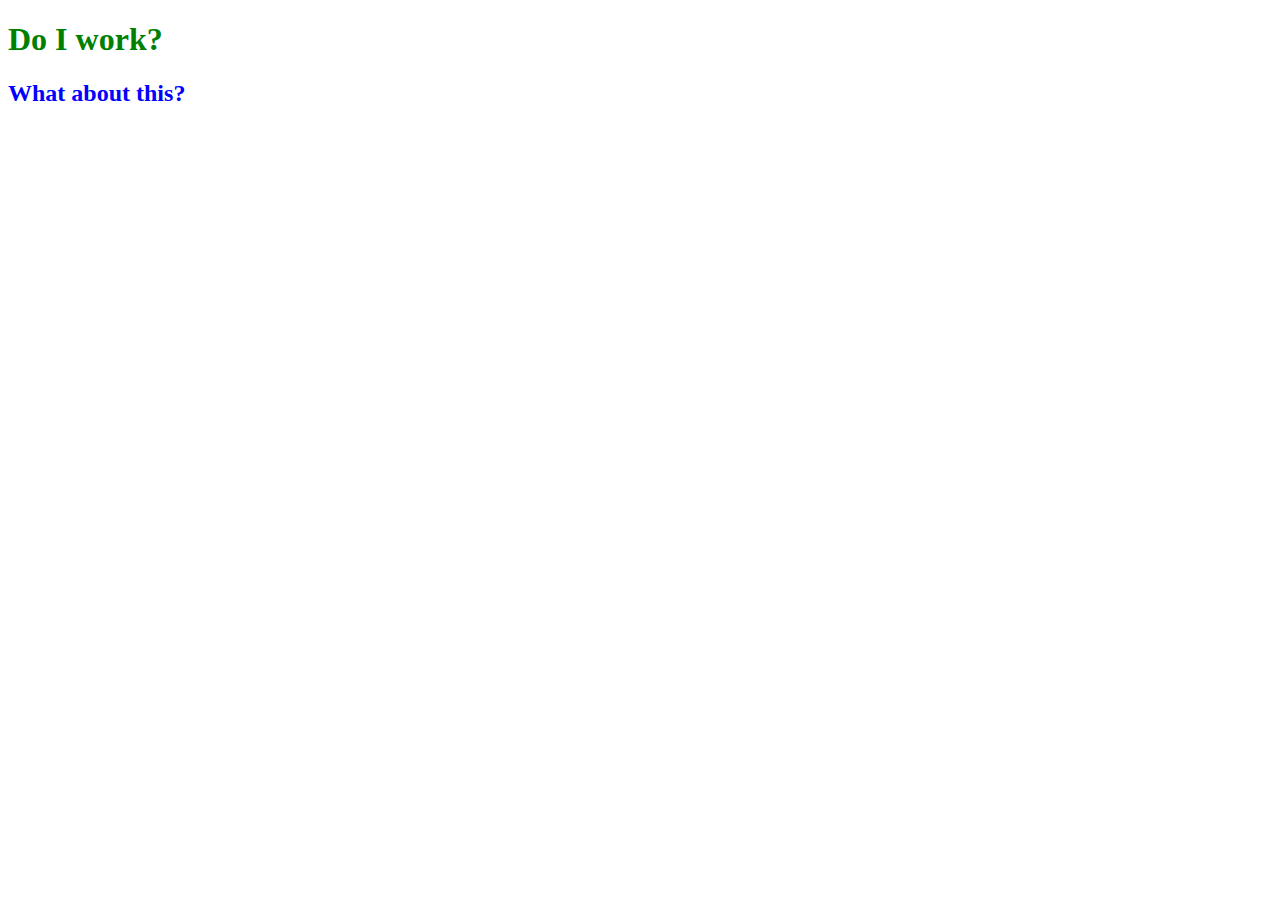
==== Project1/index.html @ 6f198d8f "Add files via upload" ====
<!DOCTYPE html>
<html lang="en">
<head>
    <meta charset="UTF-8">
    <meta name="viewport" content="width=device-width, initial-scale=1.0">
    <meta http-equiv="X-UA-Compatible" content="ie=edge">
    <title> Adare Restaurant </title>
    <link rel="stylesheet" href="style.css">
</head>

<body>
    <h1> Do I work? </h1>
    <h2> What about this? </h2>
</body>
</html>
---- Project1/style.css ----
h1 {
    color: green;
}

h2 {
    color: blue;
}
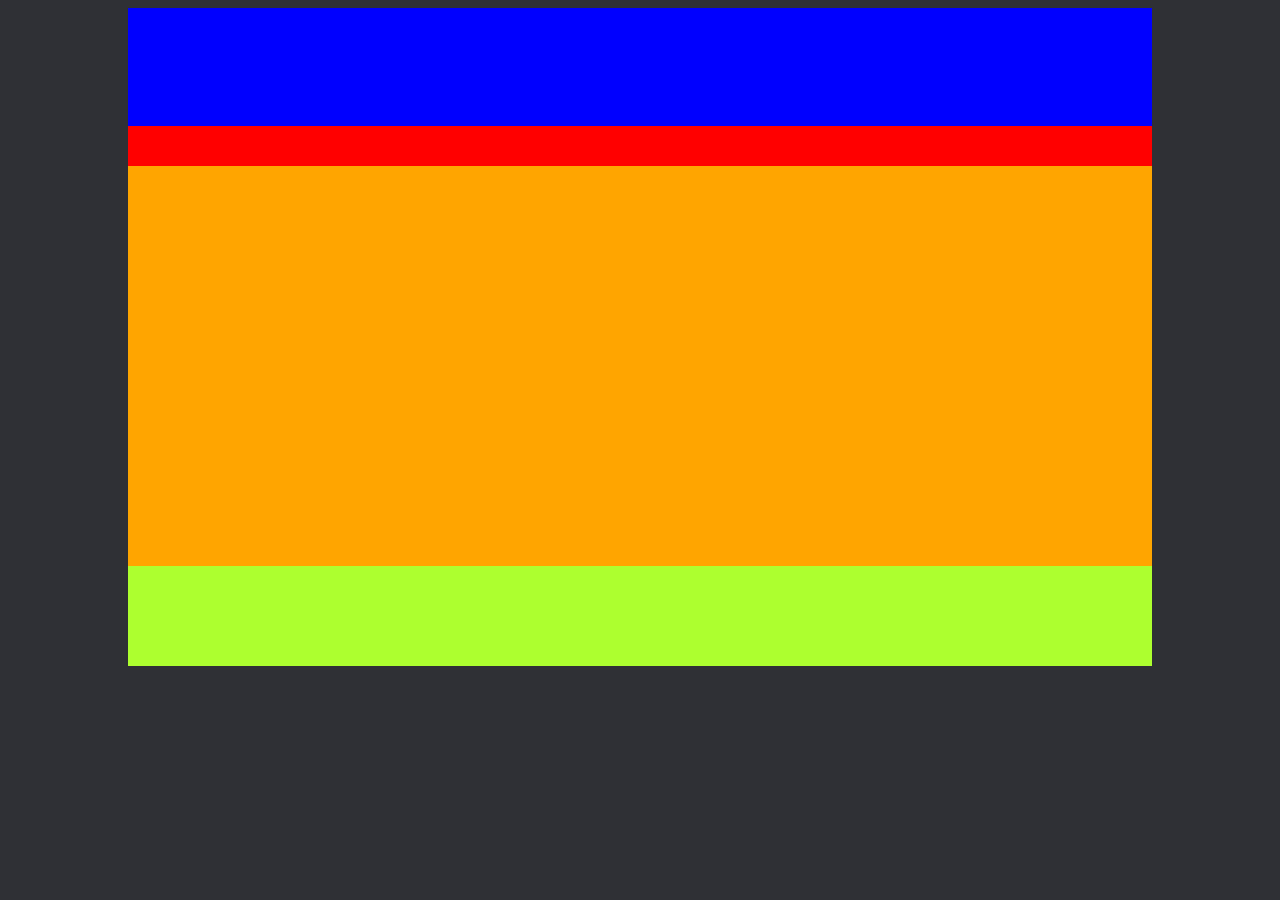
==== commit 71d767ce: "finished lesson 19" ====
--- a/Project1/index.html
+++ b/Project1/index.html
@@ -9,7 +9,14 @@
 </head>
 
 <body>
-    <h1> Do I work? </h1>
-    <h2> What about this? </h2>
+    <div class="container">
+        <header></header>
+
+        <nav></nav>
+
+        <main></main>
+
+        <footer></footer>
+    </div>
 </body>
-</html>
+</html>--- a/Project1/style.css
+++ b/Project1/style.css
@@ -1,7 +1,29 @@
-h1 {
-    color: green;
+body {
+    background-color: #2F3035;
 }
 
-h2 {
-    color: blue;
+.container {
+    margin-left: auto;
+    margin-right: auto;
+    width: 1024px;
 }
+
+header {
+    background-color: blue;
+    height: 118px;
+}
+
+nav {
+    background-color: red;
+    height: 40px;
+}
+
+main {
+    background-color: orange;
+    height: 400px;
+}
+
+footer {
+    background-color: greenyellow;
+    height: 100px;
+}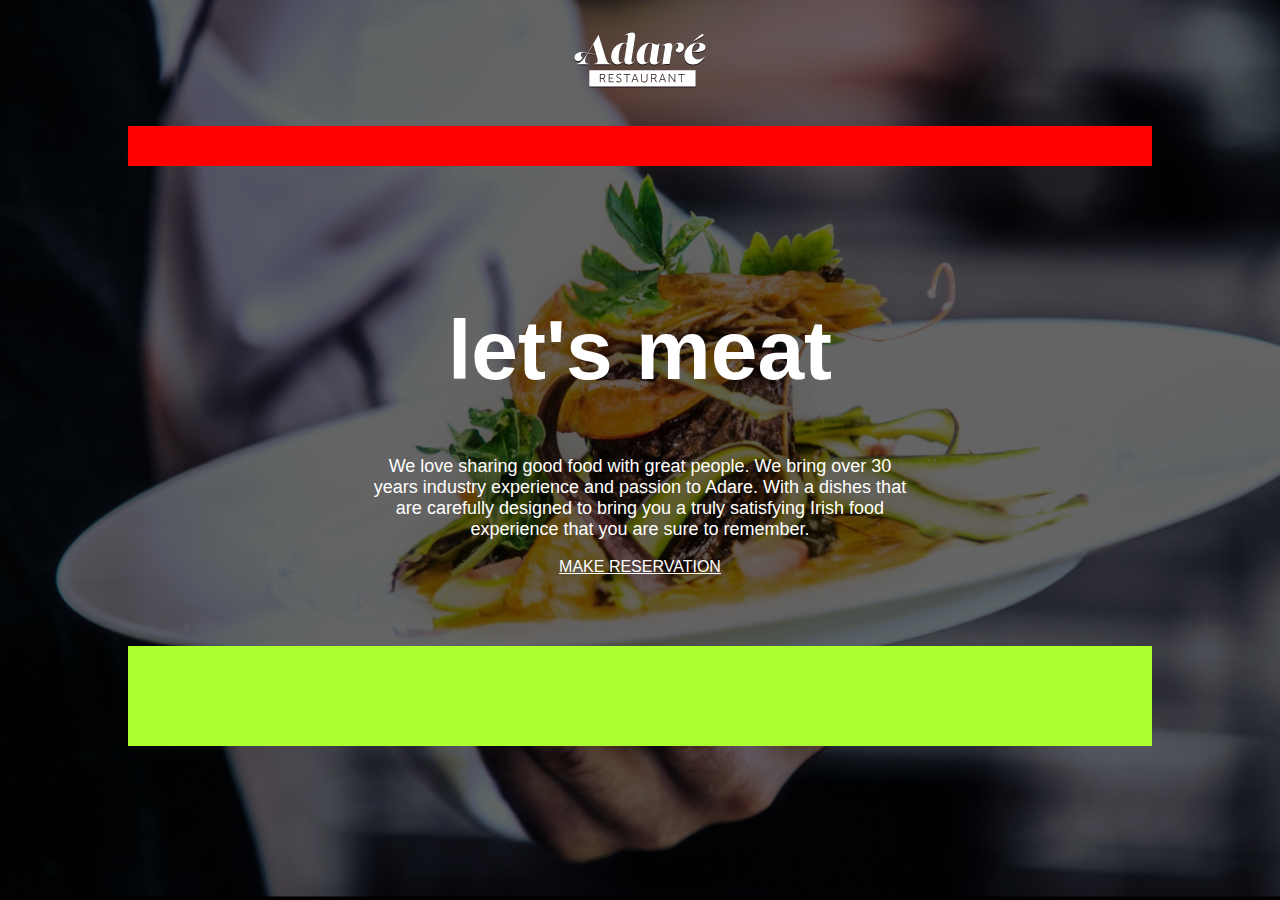
==== commit f4809c7e: "lesson 24" ====
--- a/Project1/index.html
+++ b/Project1/index.html
@@ -10,11 +10,17 @@
 
 <body>
     <div class="container">
-        <header></header>
+        <header>
+            <img src="images/logo-adare-restaurant.png" alt="Logo for Adare Restaurant">
+        </header>
 
         <nav></nav>
 
-        <main></main>
+        <main>
+            <h1>let's meat</h1>
+            <p>We love sharing good food with great people. We bring over 30 years industry experience and passion to Adare. With a dishes that are carefully designed to bring you a truly satisfying Irish food experience that you are sure to remember. </p>
+            <a href="#">MAKE RESERVATION</a>
+        </main>
 
         <footer></footer>
     </div>
--- a/Project1/style.css
+++ b/Project1/style.css
@@ -1,5 +1,13 @@
+html {
+    height: 100%;
+}
+
 body {
     background-color: #2F3035;
+    background-image: url(images/background-adare-restaurant.jpg);
+    background-size: cover;
+    background-repeat: no-repeat;
+    background-position: center;
 }
 
 .container {
@@ -9,8 +17,8 @@
 }
 
 header {
-    background-color: blue;
     height: 118px;
+    text-align: center;
 }
 
 nav {
@@ -19,8 +27,28 @@
 }
 
 main {
-    background-color: orange;
     height: 400px;
+    text-align: center;
+    padding-top: 80px; /* padding is inside of the box, while margin is all of the box*/
+    padding-left: 240px;
+    padding-right: 240px;
+}
+
+h1 {
+    font-size: 84px;
+    color: white;
+    font-family: Arial, Helvetica, sans-serif;
+}
+
+p {
+    font-size: 18px;
+    color: white;
+    font-family: Arial, Helvetica, sans-serif;
+}
+
+a {
+    color: white;
+    font-family: Arial, Helvetica, sans-serif;
 }
 
 footer {
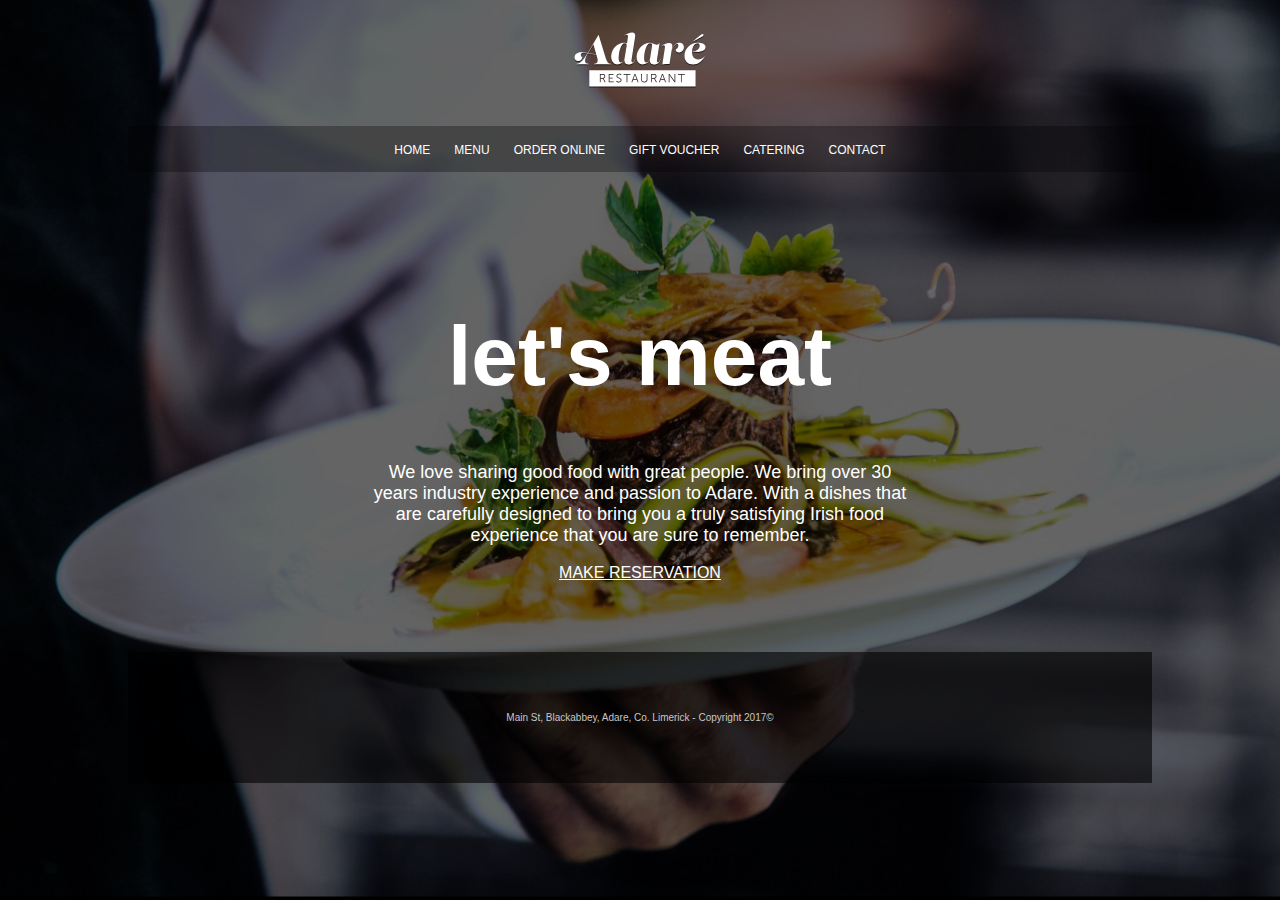
==== commit ddcfbaa0: "finished project 1" ====
--- a/Project1/index.html
+++ b/Project1/index.html
@@ -14,7 +14,14 @@
             <img src="images/logo-adare-restaurant.png" alt="Logo for Adare Restaurant">
         </header>
 
-        <nav></nav>
+        <nav>
+            <a href="#">HOME</a>
+            <a href="#">MENU</a>
+            <a href="#">ORDER ONLINE</a>
+            <a href="#">GIFT VOUCHER</a>
+            <a href="#">CATERING</a>
+            <a href="#">CONTACT</a>
+        </nav>
 
         <main>
             <h1>let's meat</h1>
@@ -22,7 +29,9 @@
             <a href="#">MAKE RESERVATION</a>
         </main>
 
-        <footer></footer>
+        <footer>
+            <p>Main St, Blackabbey, Adare, Co. Limerick - Copyright 2017©</p>
+        </footer>
     </div>
 </body>
 </html>--- a/Project1/style.css
+++ b/Project1/style.css
@@ -22,8 +22,10 @@
 }
 
 nav {
-    background-color: red;
-    height: 40px;
+    background-color: rgba(0, 0, 0, 0.3);
+    text-align: center;
+    padding-top: 14px;
+    padding-bottom: 14px;
 }
 
 main {
@@ -51,7 +53,21 @@
     font-family: Arial, Helvetica, sans-serif;
 }
 
+nav a {
+    text-decoration: none;
+    font-size: 12px;
+    padding-left: 10px;
+    padding-right: 10px;
+}
+
 footer {
-    background-color: greenyellow;
-    height: 100px;
+    background-color: rgba(0, 0, 0, 0.6);
+    padding-top: 50px;
+    padding-bottom: 50px;
+}
+
+footer p {
+    font-size: 10px;
+    text-align: center;
+    color: rgb(198, 198, 198);
 }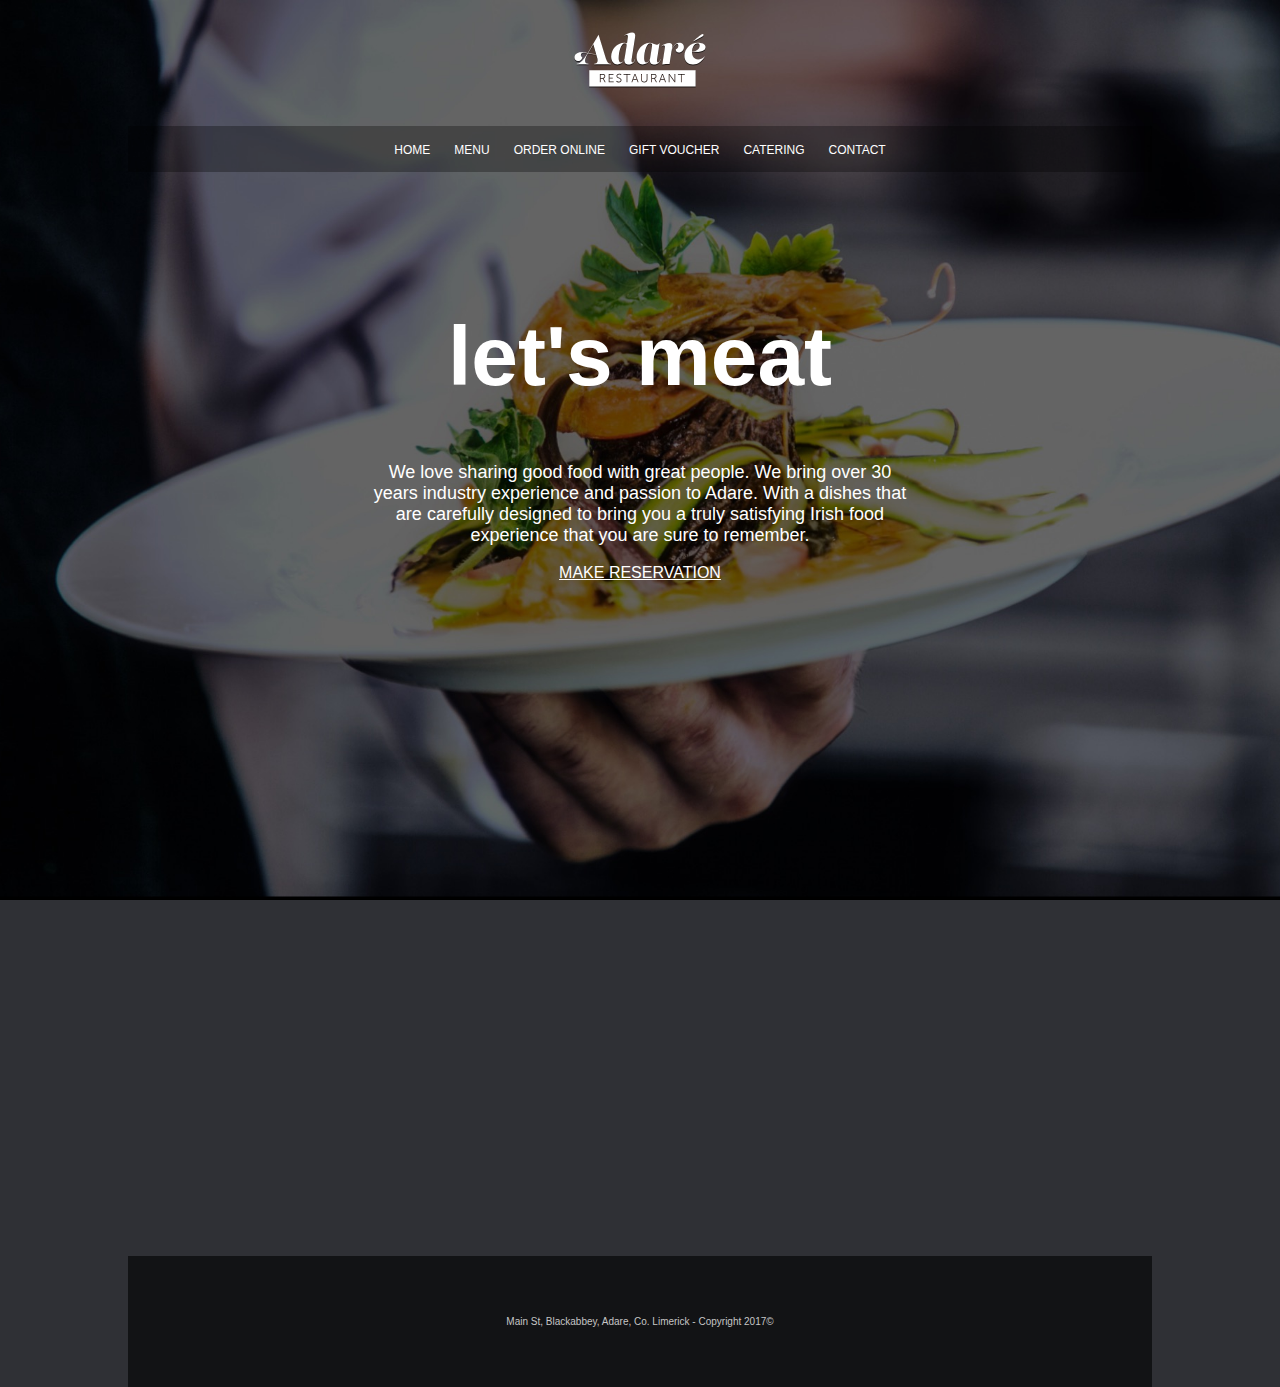
==== commit 2a1c6430: "lesson 32" ====
--- a/Project1/index.html
+++ b/Project1/index.html
@@ -26,8 +26,12 @@
         <main>
             <h1>let's meat</h1>
             <p>We love sharing good food with great people. We bring over 30 years industry experience and passion to Adare. With a dishes that are carefully designed to bring you a truly satisfying Irish food experience that you are sure to remember. </p>
-            <a href="#">MAKE RESERVATION</a>
+            <a href="mailto:reservations@adare.com?Subject=Reservation">MAKE RESERVATION</a>
         </main>
+
+        <section class="maps">
+            <iframe src="https://www.google.com/maps/embed?pb=!1m18!1m12!1m3!1d9702.1426044257!2d-8.804191351676451!3d52.55992382197096!2m3!1f0!2f0!3f0!3m2!1i1024!2i768!4f13.1!3m3!1m2!1s0x485b460e31a2395b%3A0xa00c7a99731a450!2sAdare%2C+Co.+Limerick!5e0!3m2!1sen!2sie!4v1556107744605!5m2!1sen!2sie" width="1024" height="500" frameborder="0" style="border:0" allowfullscreen></iframe>
+        </section>
 
         <footer>
             <p>Main St, Blackabbey, Adare, Co. Limerick - Copyright 2017©</p>
--- a/Project1/style.css
+++ b/Project1/style.css
@@ -60,6 +60,10 @@
     padding-right: 10px;
 }
 
+.maps {
+    padding-bottom: 100px;
+}
+
 footer {
     background-color: rgba(0, 0, 0, 0.6);
     padding-top: 50px;
